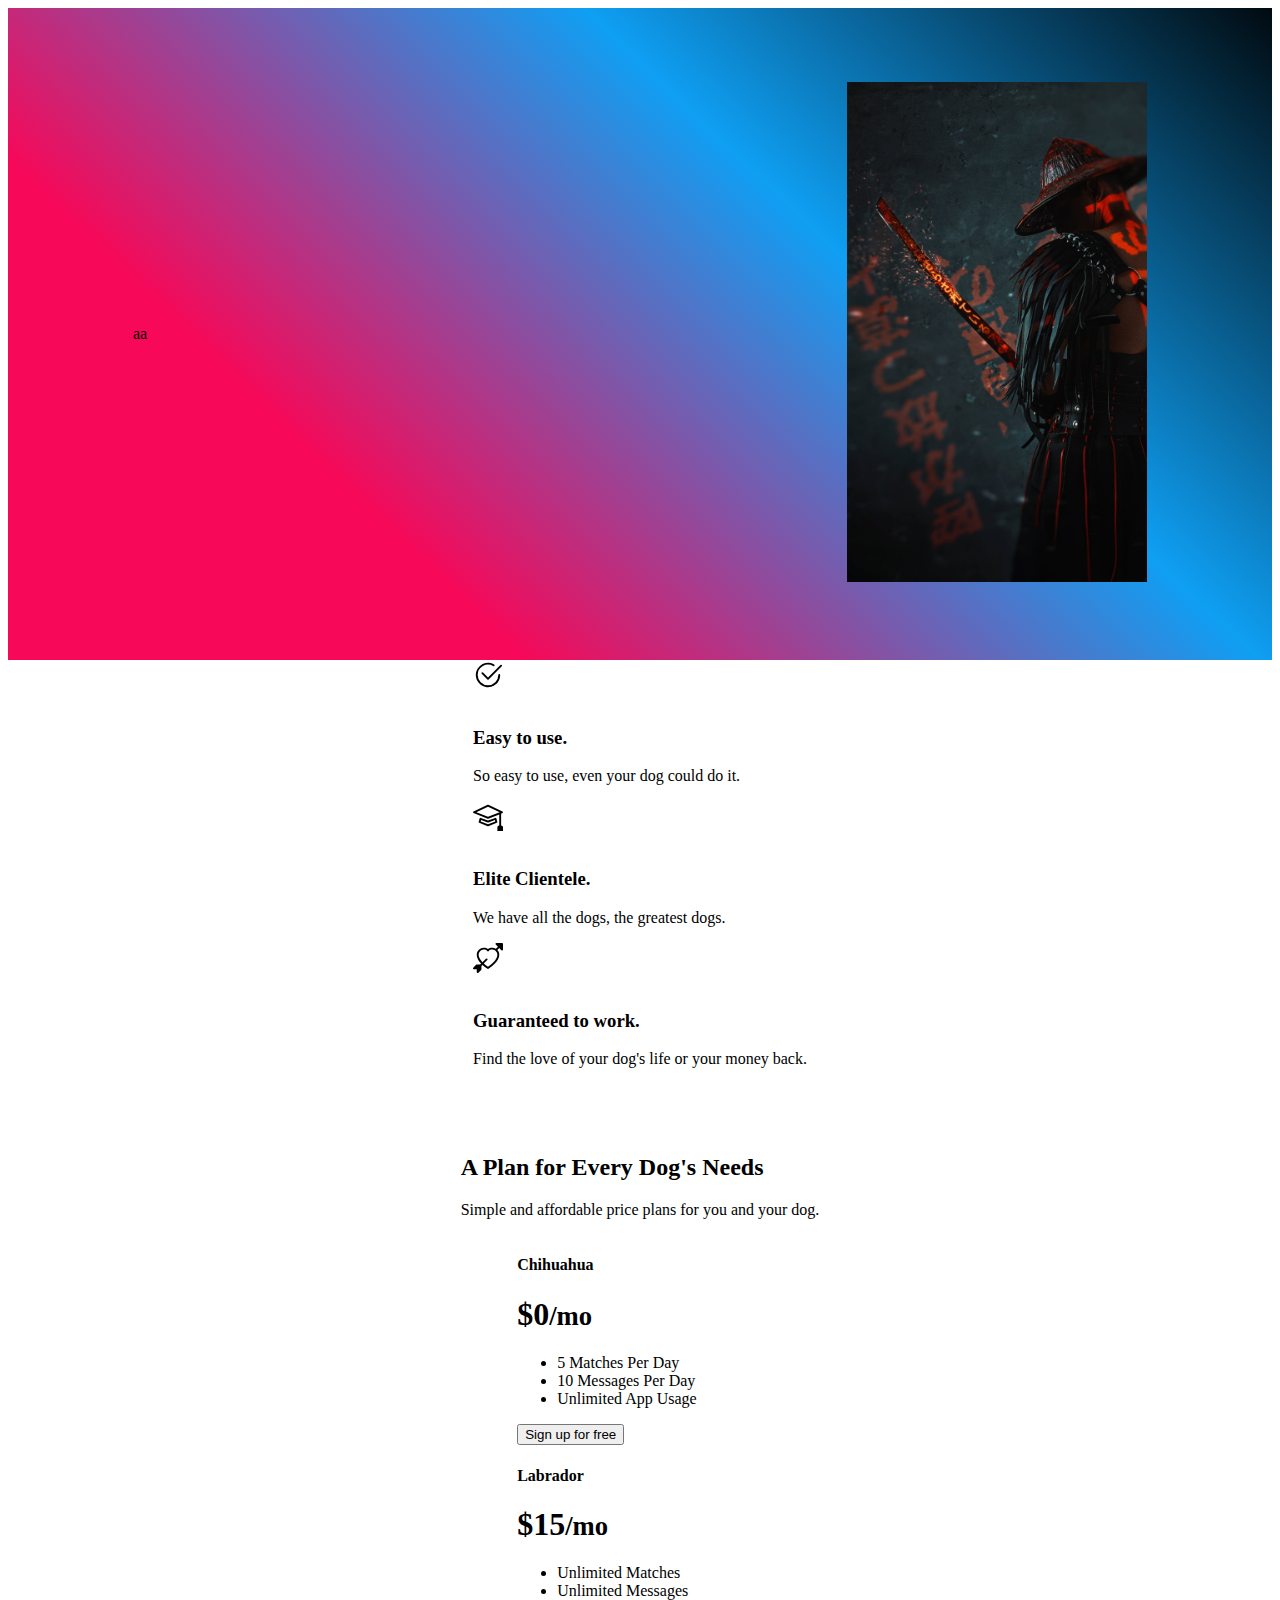
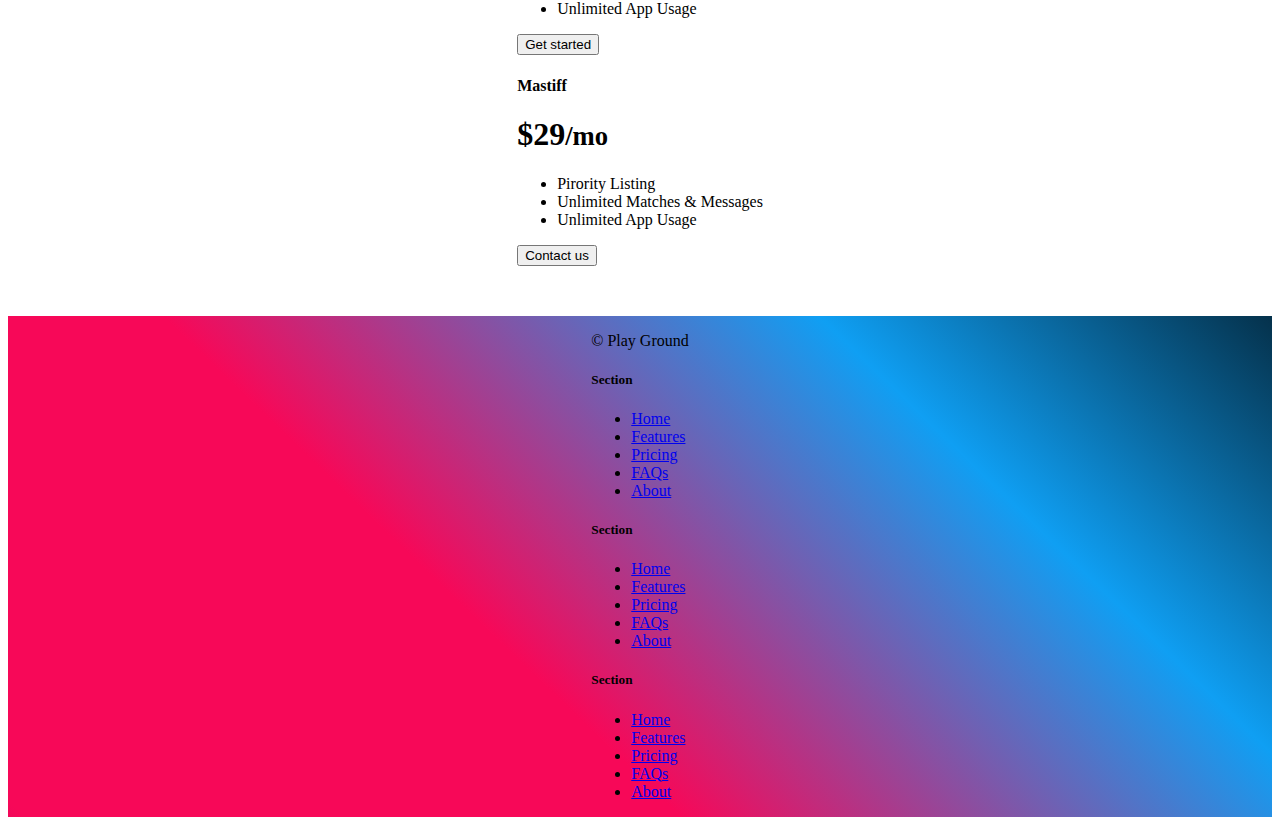
==== index.html @ 91ad3a65 "Add files via upload" ====
<!DOCTYPE html>
<html lang="en" data-bs-theme="dark">

<head>
  <meta charset="UTF-8">
  <meta name="viewport" content="width=device-width, initial-scale=1.0">
  <link rel="icon" href="./source/favicon_io/favicon-32x32.png">
  <link rel="stylesheet" href="./css/style.css">
  <link href="https://cdn.jsdelivr.net/npm/bootstrap@5.3.0-alpha3/dist/css/bootstrap.min.css" rel="stylesheet" 
        integrity="sha384-KK94CHFLLe+nY2dmCWGMq91rCGa5gtU4mk92HdvYe+M/SXH301p5ILy+dN9+nJOZ" 
        crossorigin="anonymous">
 
  <title>Play Ground</title>
</head>

<body>
  <!-- Title -->
  <section id="title" class="gradient-background ">
    <div class="container">
      <div>aa</div>
      <div class="image_samuria"><img src="./source/pxfuel.jpg" class="samurai" alt=""></div>
    </div>
    
  </section>
  <!-- Features -->
  <section id="features">
    <div class="container mt-5">
      <div class="row g-4 py-5 row-cols-1 row-cols-lg-3">
        <div class="col d-flex align-items-start">
          <div
            class="icon-square text-body-emphasis bg-body-secondary d-inline-flex align-items-center justify-content-center fs-4 flex-shrink-0 me-3">
            <svg xmlns="https://www.w3.org/2000/svg" height="30" fill="currentColor" class="bi bi-check2-circle"
              viewBox="0 0 16 16">
              <path
                d="M2.5 8a5.5 5.5 0 0 1 8.25-4.764.5.5 0 0 0 .5-.866A6.5 6.5 0 1 0 14.5 8a.5.5 0 0 0-1 0 5.5 5.5 0 1 1-11 0z" />
              <path
                d="M15.354 3.354a.5.5 0 0 0-.708-.708L8 9.293 5.354 6.646a.5.5 0 1 0-.708.708l3 3a.5.5 0 0 0 .708 0l7-7z" />
            </svg>
          </div>
          <div>
            <h3 class="fs-2">Easy to use.</h3>
            <p>So easy to use, even your dog could do it.</p>

          </div>
        </div>
        <div class="col d-flex align-items-start">
          <div
            class="icon-square text-body-emphasis bg-body-secondary d-inline-flex align-items-center justify-content-center fs-4 flex-shrink-0 me-3">
            <svg xmlns="https://www.w3.org/2000/svg" height="30" fill="currentColor" class="bi bi-mortarboard"
              viewBox="0 0 16 16">
              <path
                d="M8.211 2.047a.5.5 0 0 0-.422 0l-7.5 3.5a.5.5 0 0 0 .025.917l7.5 3a.5.5 0 0 0 .372 0L14 7.14V13a1 1 0 0 0-1 1v2h3v-2a1 1 0 0 0-1-1V6.739l.686-.275a.5.5 0 0 0 .025-.917l-7.5-3.5ZM8 8.46 1.758 5.965 8 3.052l6.242 2.913L8 8.46Z" />
              <path
                d="M4.176 9.032a.5.5 0 0 0-.656.327l-.5 1.7a.5.5 0 0 0 .294.605l4.5 1.8a.5.5 0 0 0 .372 0l4.5-1.8a.5.5 0 0 0 .294-.605l-.5-1.7a.5.5 0 0 0-.656-.327L8 10.466 4.176 9.032Zm-.068 1.873.22-.748 3.496 1.311a.5.5 0 0 0 .352 0l3.496-1.311.22.748L8 12.46l-3.892-1.556Z" />
            </svg>
          </div>
          <div>
            <h3 class="fs-2">Elite Clientele.</h3>
            <p>We have all the dogs, the greatest dogs.</p>

          </div>
        </div>
        <div class="col d-flex align-items-start">
          <div
            class="icon-square text-body-emphasis bg-body-secondary d-inline-flex align-items-center justify-content-center fs-4 flex-shrink-0 me-3">
            <svg xmlns="https://www.w3.org/2000/svg" height="30" fill="currentColor" class="bi bi-arrow-through-heart"
              viewBox="0 0 16 16">
              <path fill-rule="evenodd"
                d="M2.854 15.854A.5.5 0 0 1 2 15.5V14H.5a.5.5 0 0 1-.354-.854l1.5-1.5A.5.5 0 0 1 2 11.5h1.793l.53-.53c-.771-.802-1.328-1.58-1.704-2.32-.798-1.575-.775-2.996-.213-4.092C3.426 2.565 6.18 1.809 8 3.233c1.25-.98 2.944-.928 4.212-.152L13.292 2 12.147.854A.5.5 0 0 1 12.5 0h3a.5.5 0 0 1 .5.5v3a.5.5 0 0 1-.854.354L14 2.707l-1.006 1.006c.236.248.44.531.6.845.562 1.096.585 2.517-.213 4.092-.793 1.563-2.395 3.288-5.105 5.08L8 13.912l-.276-.182a21.86 21.86 0 0 1-2.685-2.062l-.539.54V14a.5.5 0 0 1-.146.354l-1.5 1.5Zm2.893-4.894A20.419 20.419 0 0 0 8 12.71c2.456-1.666 3.827-3.207 4.489-4.512.679-1.34.607-2.42.215-3.185-.817-1.595-3.087-2.054-4.346-.761L8 4.62l-.358-.368c-1.259-1.293-3.53-.834-4.346.761-.392.766-.464 1.845.215 3.185.323.636.815 1.33 1.519 2.065l1.866-1.867a.5.5 0 1 1 .708.708L5.747 10.96Z" />
            </svg>
          </div>
          <div>
            <h3 class="fs-2">Guaranteed to work.</h3>
            <p>Find the love of your dog's life or your money back.</p>

          </div>
        </div>
      </div>
    </div>
  </section>
  <!-- Testimonial -->
  <section id="testimonial">

  </section>
  <!-- Pricing -->
  <section id="pricing">
    <div class="container" style="flex-direction: column;">
      <div class="pricing-header p-3 pb-md-4 mx-auto text-center">
        <h2 class="display-4 fw-normal">A Plan for Every Dog's Needs</h2>
        <p class="fs-5 text-body-secondary">Simple and affordable price plans for you and your dog.
      </div>
     
      <div class="row row-cols-1 row-cols-md-3 mb-3 text-center">
        <div class="col">
          <div class="card mb-4 rounded-3 shadow-sm">
            <div class="card-header py-3">
              <h4 class="my-0 fw-normal">Chihuahua</h4>
            </div>
            <div class="card-body">
              <h1 class="card-title pricing-card-title">$0<small class="text-body-secondary fw-light">/mo</small></h1>
              <ul class="list-unstyled mt-3 mb-4">
                <li>5 Matches Per Day</li>
                <li>10 Messages Per Day</li>
                <li>Unlimited App Usage</li>
              </ul>
              <button type="button" class="w-100 btn btn-lg btn-outline-dark">Sign up for free</button>
            </div>
          </div>
        </div>
        <div class="col">
          <div class="card mb-4 rounded-3 shadow-sm">
            <div class="card-header py-3">
              <h4 class="my-0 fw-normal">Labrador</h4>
            </div>
            <div class="card-body">
              <h1 class="card-title pricing-card-title">$15<small class="text-body-secondary fw-light">/mo</small></h1>
              <ul class="list-unstyled mt-3 mb-4">
                <li>Unlimited Matches</li>
                <li>Unlimited Messages</li>
                <li>Unlimited App Usage</li>
              </ul>
              <button type="button" class="w-100 btn btn-lg btn-dark">Get started</button>
            </div>
          </div>
        </div>
        <div class="col">
          <div class="card mb-4 rounded-3 shadow-sm border-dark">
            <div class="card-header py-3 text-bg-dark border-dark">
              <h4 class="my-0 fw-normal">Mastiff</h4>
            </div>
            <div class="card-body">
              <h1 class="card-title pricing-card-title">$29<small class="text-body-secondary fw-light">/mo</small></h1>
              <ul class="list-unstyled mt-3 mb-4">
                <li>Pirority Listing</li>
                <li>Unlimited Matches & Messages</li>
                <li>Unlimited App Usage</li>
              </ul>
              <button type="button" class="w-100 btn btn-lg btn-dark">Contact us</button>
            </div>
          </div>
        </div>
      </div>
    </div>
  </section>
  <!-- Footer -->
  <section id="footer" class="gradient-background">
    <div class="container ">
      <footer class="row row-cols-1 row-cols-sm-2 row-cols-md-5 py-5 mt-5 border-top">
        <div class="col mb-3">

          <p class="text-body-secondary">© Play Ground</p>
        </div>

        <div class="col mb-3">

        </div>

        <div class="col mb-3">
          <h5>Section</h5>
          <ul class="nav flex-column">
            <li class="nav-item mb-2"><a href="#" class="nav-link p-0 text-body-secondary">Home</a></li>
            <li class="nav-item mb-2"><a href="#" class="nav-link p-0 text-body-secondary">Features</a></li>
            <li class="nav-item mb-2"><a href="#" class="nav-link p-0 text-body-secondary">Pricing</a></li>
            <li class="nav-item mb-2"><a href="#" class="nav-link p-0 text-body-secondary">FAQs</a></li>
            <li class="nav-item mb-2"><a href="#" class="nav-link p-0 text-body-secondary">About</a></li>
          </ul>
        </div>

        <div class="col mb-3">
          <h5>Section</h5>
          <ul class="nav flex-column">
            <li class="nav-item mb-2"><a href="#" class="nav-link p-0 text-body-secondary">Home</a></li>
            <li class="nav-item mb-2"><a href="#" class="nav-link p-0 text-body-secondary">Features</a></li>
            <li class="nav-item mb-2"><a href="#" class="nav-link p-0 text-body-secondary">Pricing</a></li>
            <li class="nav-item mb-2"><a href="#" class="nav-link p-0 text-body-secondary">FAQs</a></li>
            <li class="nav-item mb-2"><a href="#" class="nav-link p-0 text-body-secondary">About</a></li>
          </ul>
        </div>

        <div class="col mb-3">
          <h5>Section</h5>
          <ul class="nav flex-column">
            <li class="nav-item mb-2"><a href="#" class="nav-link p-0 text-body-secondary">Home</a></li>
            <li class="nav-item mb-2"><a href="#" class="nav-link p-0 text-body-secondary">Features</a></li>
            <li class="nav-item mb-2"><a href="#" class="nav-link p-0 text-body-secondary">Pricing</a></li>
            <li class="nav-item mb-2"><a href="#" class="nav-link p-0 text-body-secondary">FAQs</a></li>
            <li class="nav-item mb-2"><a href="#" class="nav-link p-0 text-body-secondary">About</a></li>
          </ul>
        </div>
      </footer>
    </div>
  </section>

  <script src="https://cdn.jsdelivr.net/npm/bootstrap@5.3.0-alpha3/dist/js/bootstrap.bundle.min.js" integrity="sha384-ENjdO4Dr2bkBIFxQpeoTz1HIcje39Wm4jDKdf19U8gI4ddQ3GYNS7NTKfAdVQSZe" crossorigin="anonymous"></script>
</body>

</html>
---- css/style.css ----
.body{
  background-color: black;
}
/* Title */
/* .title{

} */

.container{
  display: flex;
  justify-content: center;
  align-items: center;
  z-index: 5;
}

.samurai{
    height: 500px;
    width: 300px;
}

.image_samuria{
    padding: 74px 0px 74px 700px;
}












.gradient-background {
  background: linear-gradient(44deg,#020fca,#020fca,#f70858, #f70858, #0f9ff3, #000000,#000000,#000000);
  background-size:220% 350%;

  /* -webkit-animation: gradient-animation 12s ease infinite; */
  animation: gradient-animation 12s ease infinite;
}

/* @-webkit-keyframes gradient-animation {
  0%{background-position:0% 40%}
  50%{background-position:100% 50%}
  100%{background-position:0% 40%}
} */
@keyframes gradient-animation {
  0%{background-position:75% 0%}
  50%{background-position:0% 100%}
  100%{background-position:75% 0%}
}
#pricing{
  padding: 50px 0px;
} 
.icon-square {
  width: 3rem;
  height: 3rem;
  border-radius: 0.75rem;
}

.profile-img {
  border-radius: 50%;
  height: 100px;
}
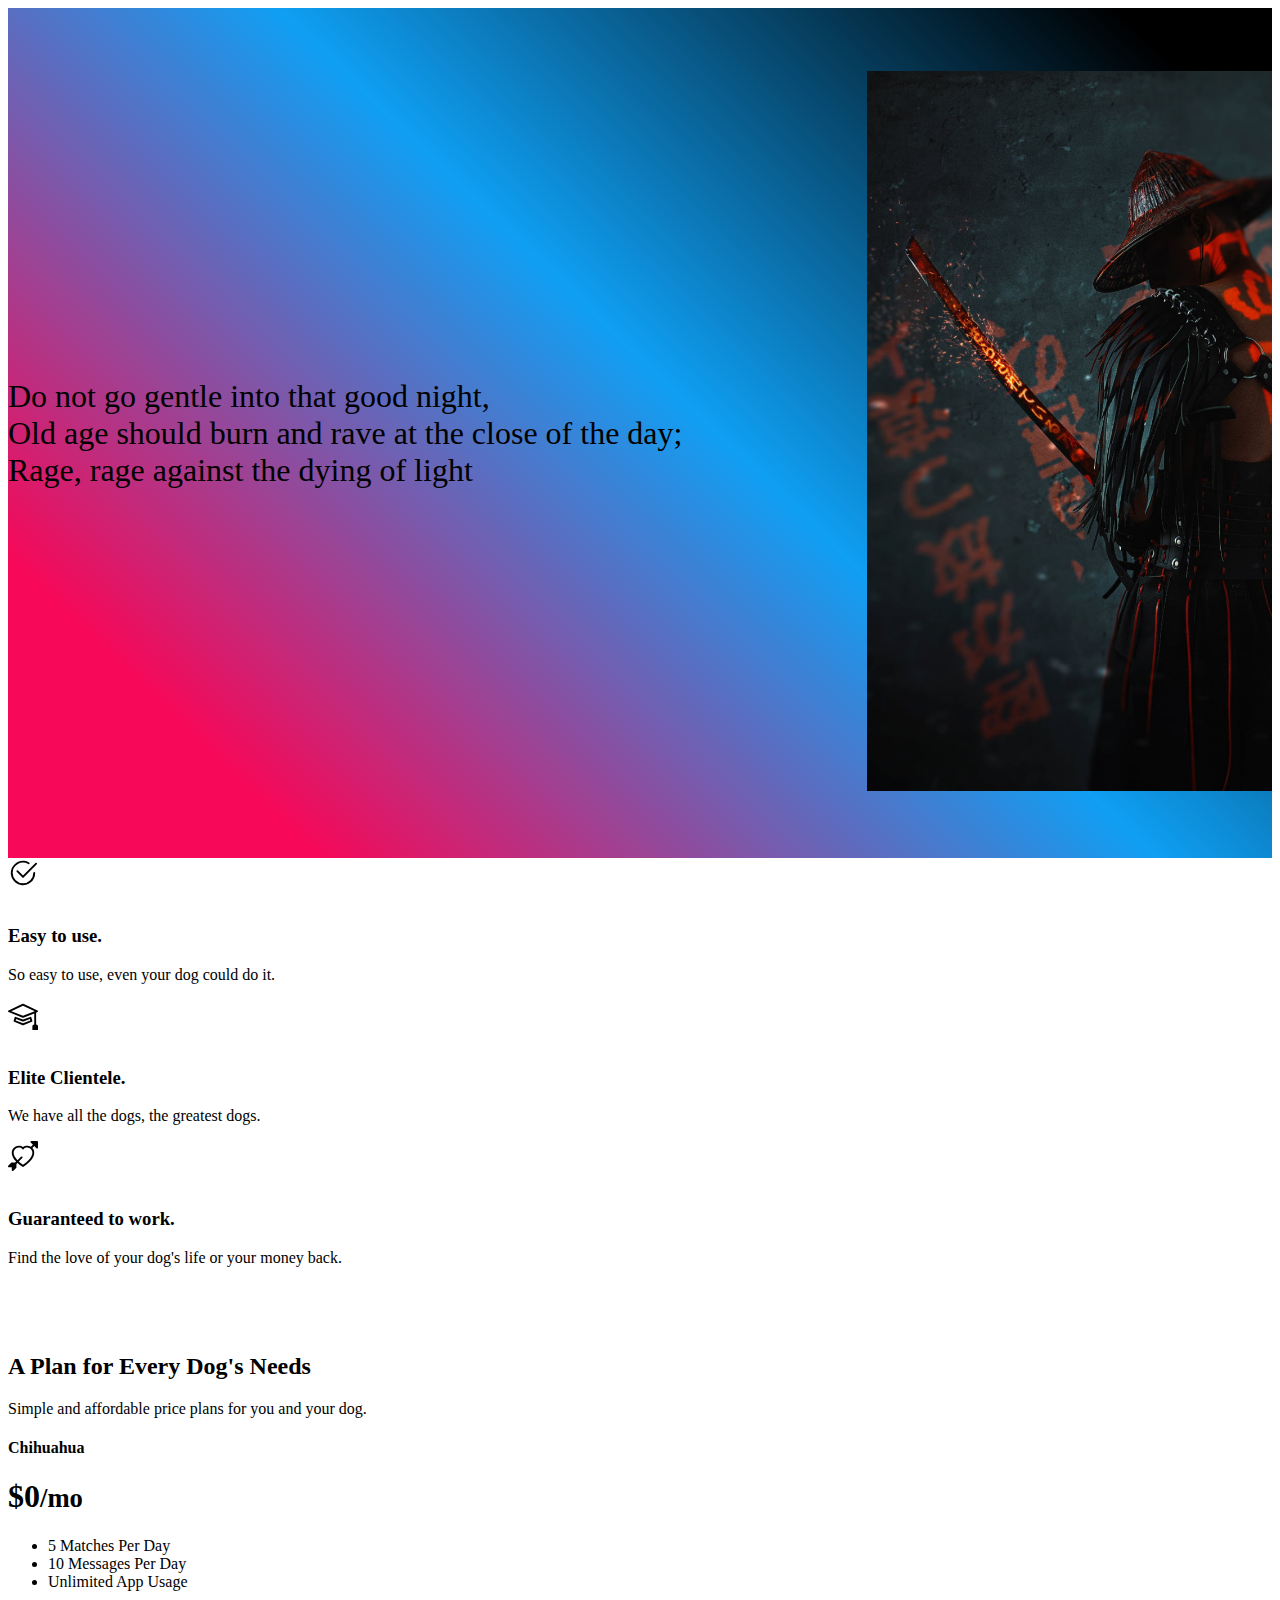
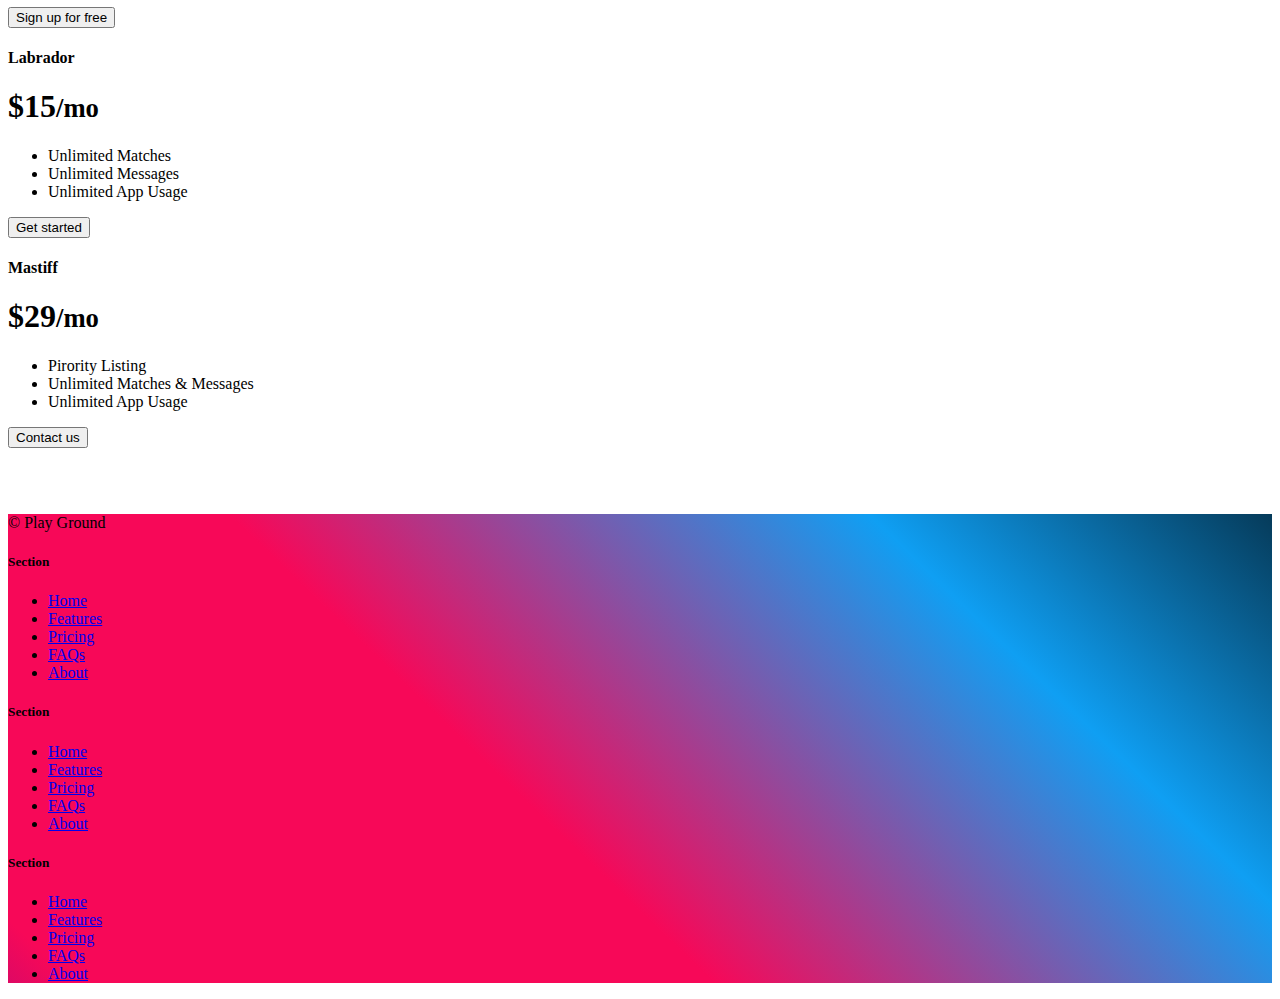
==== commit 07923fe0: "Add files via upload" ====
--- a/index.html
+++ b/index.html
@@ -5,20 +5,20 @@
   <meta charset="UTF-8">
   <meta name="viewport" content="width=device-width, initial-scale=1.0">
   <link rel="icon" href="./source/favicon_io/favicon-32x32.png">
-  <link rel="stylesheet" href="./css/style.css">
+  
   <link href="https://cdn.jsdelivr.net/npm/bootstrap@5.3.0-alpha3/dist/css/bootstrap.min.css" rel="stylesheet" 
         integrity="sha384-KK94CHFLLe+nY2dmCWGMq91rCGa5gtU4mk92HdvYe+M/SXH301p5ILy+dN9+nJOZ" 
         crossorigin="anonymous">
- 
+  <link rel="stylesheet" href="./css/style.css">
   <title>Play Ground</title>
 </head>
 
 <body>
   <!-- Title -->
   <section id="title" class="gradient-background ">
-    <div class="container">
-      <div>aa</div>
-      <div class="image_samuria"><img src="./source/pxfuel.jpg" class="samurai" alt=""></div>
+    <div class="container-fluid title">
+      <div class="title_text_div" s><p id="title_text">Do not go gentle into that good night, <br> Old age should burn and rave at the close of the day;<br>Rage, rage against the dying of light</p></div>
+      <div id="image_samuria"><img src="./source/pxfuel.jpg" class="title_image" alt=""></div>
     </div>
     
   </section>
--- a/css/style.css
+++ b/css/style.css
@@ -6,21 +6,27 @@
 
 } */
 
-.container{
+.title{
   display: flex;
-  justify-content: center;
+  justify-content: space-between;
   align-items: center;
-  z-index: 5;
+  /* max-width: 1000px; */
+}
+/* 
+.title_text_div{
+  margin-right: 200px; 
+}
+*/
+.title_image{
+    height: 80vh;
+    width: 45vh;
 }
 
-.samurai{
-    height: 500px;
-    width: 300px;
+#image_samuria{
+  padding: 5% 0px;
+    
 }
 
-.image_samuria{
-    padding: 74px 0px 74px 700px;
-}
 
 
 
@@ -51,9 +57,11 @@
   50%{background-position:0% 100%}
   100%{background-position:75% 0%}
 }
+
 #pricing{
   padding: 50px 0px;
 } 
+
 .icon-square {
   width: 3rem;
   height: 3rem;
@@ -63,4 +71,41 @@
 .profile-img {
   border-radius: 50%;
   height: 100px;
-} +} 
+@media only screen and (max-width:700px){
+  #title_text{
+    font-size: 0.35rem;
+  }
+}
+@media only screen and (max-width:650px){
+  #title_text{
+    font-size: 0.7rem;
+  }
+}
+
+@media only screen and (max-width:350px){
+  #title_text{
+    font-size: 0.5rem;
+  }
+}
+
+@media only screen and (max-width:300px){
+  #title_text{
+    font-size: 0.35rem;
+  }
+}
+
+
+
+@media only screen and (min-width:750px){
+  #title_text{
+    font-size: 2rem;
+  }
+}
+
+@media only screen and (min-width: 1700px){
+  .title_image{
+    height: 45vh;
+    width: 25vh;
+}
+}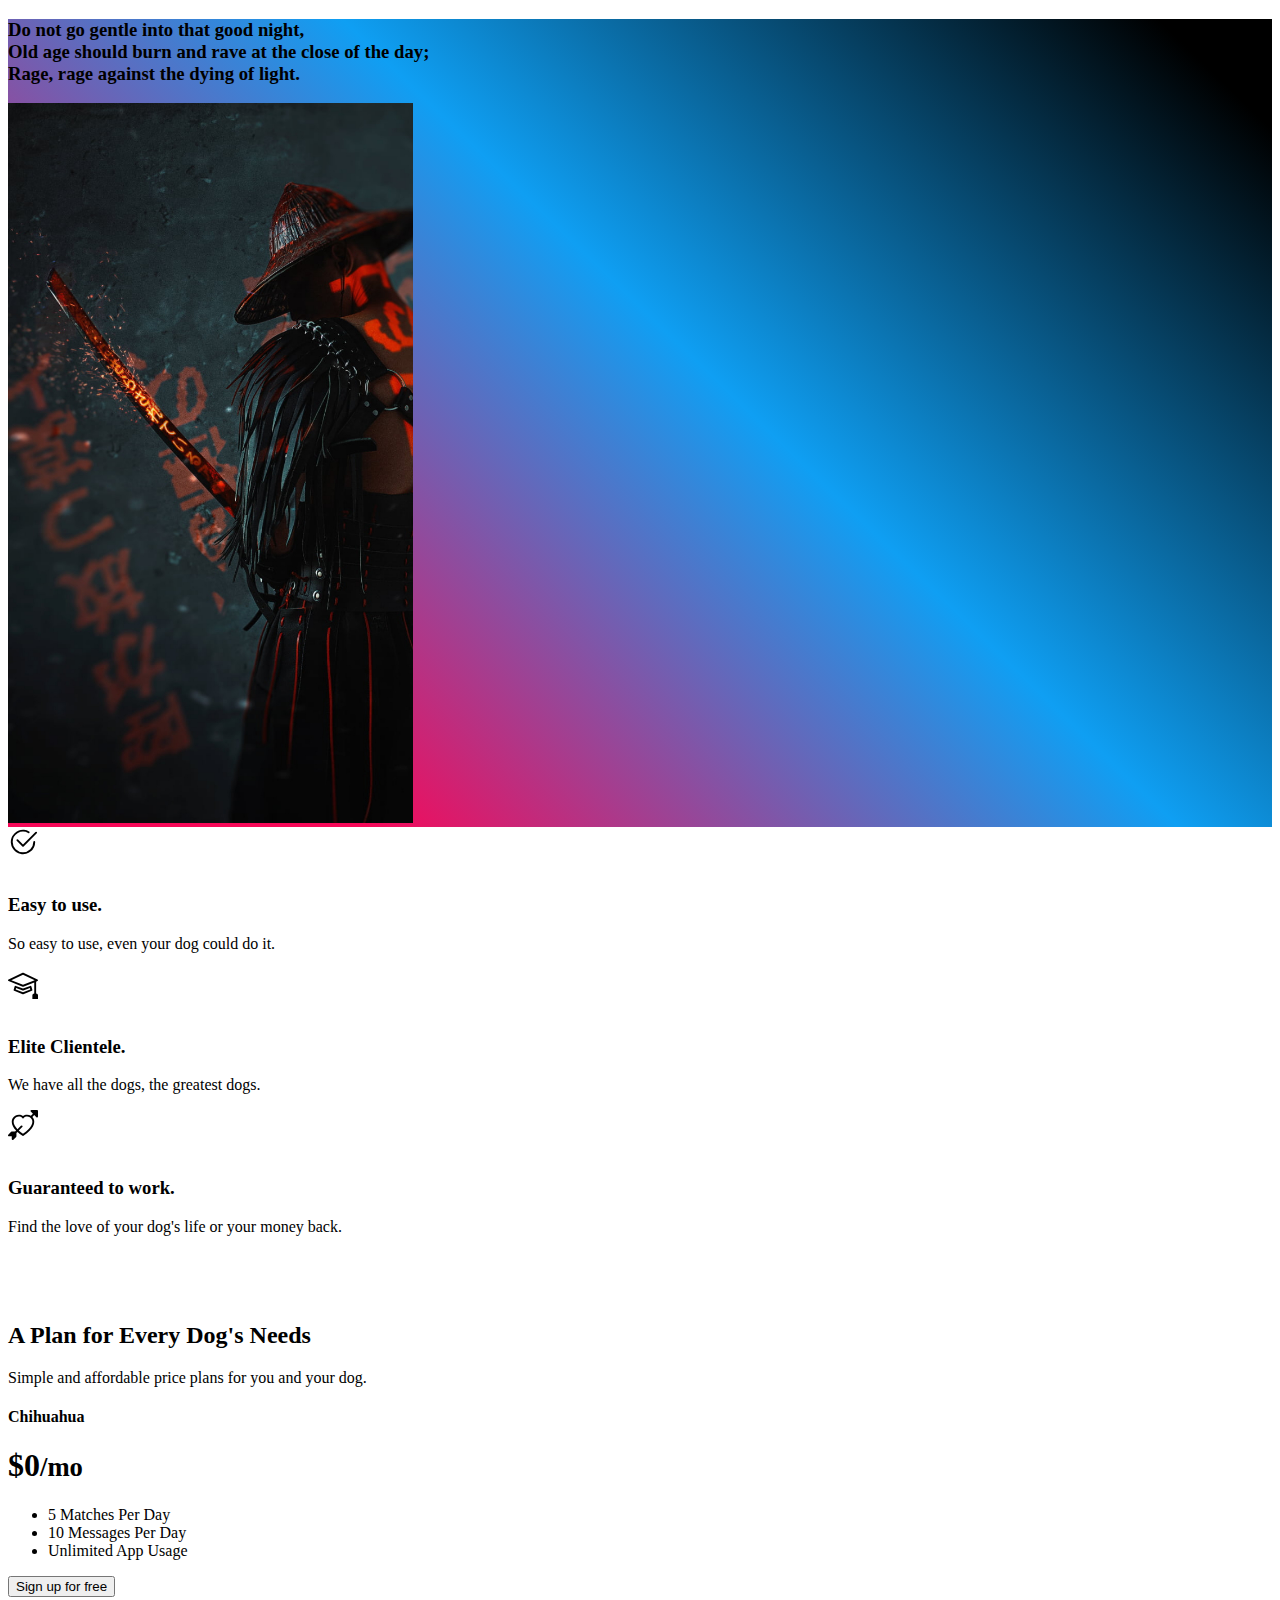
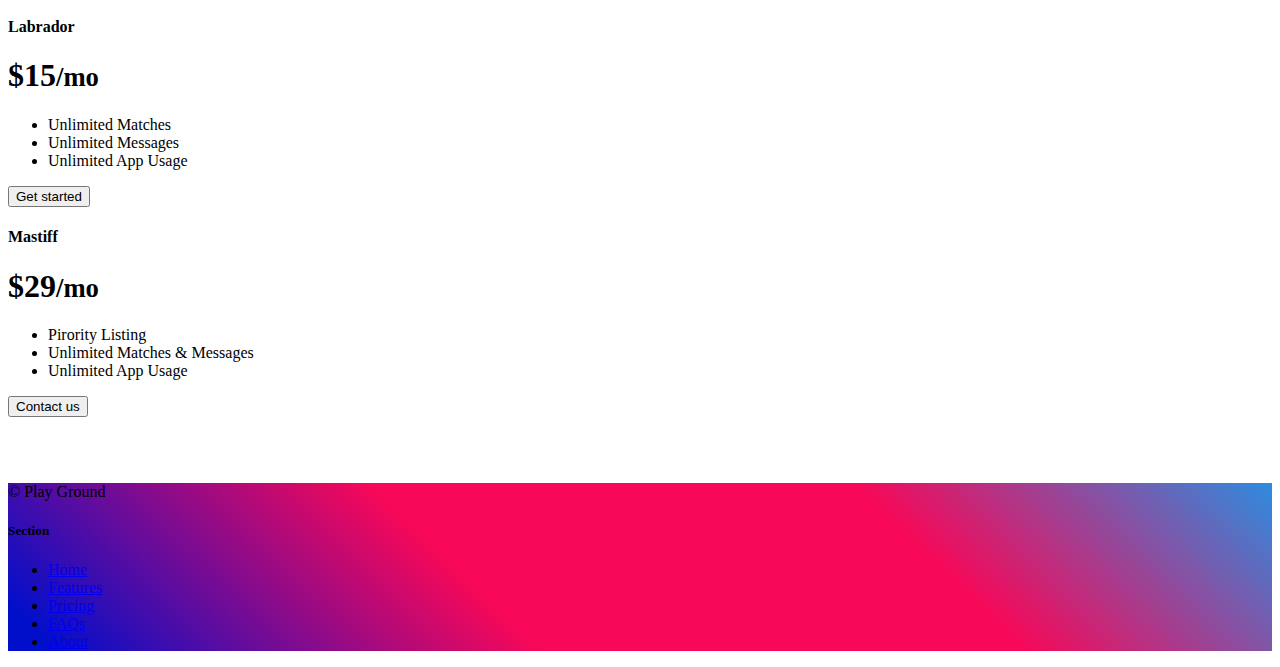
==== commit 38bf5051: "Added Features" ====
--- a/index.html
+++ b/index.html
@@ -16,9 +16,18 @@
 <body>
   <!-- Title -->
   <section id="title" class="gradient-background ">
-    <div class="container-fluid title">
-      <div class="title_text_div" s><p id="title_text">Do not go gentle into that good night, <br> Old age should burn and rave at the close of the day;<br>Rage, rage against the dying of light</p></div>
-      <div id="image_samuria"><img src="./source/pxfuel.jpg" class="title_image" alt=""></div>
+    <div class="container d-flex justify-content-center">
+      <div class="row g-4 py-4 row-cols-1 row-cols-md-2">
+        <div class="col d-flex align-items-center justify-content-center">
+          <h3 class="fs-4 text-center">Do not go gentle into that good night, 
+            <br> Old age should burn and rave at the close of the day;
+            <br>Rage, rage against the dying of light.
+          </h3>
+        </div>
+        <div class="col d-flex align-items-end justify-content-end">
+          <img src="./source/pxfuel.jpg" class="img-fluid rounded-5 title_image" alt="">
+        </div>
+      </div>
     </div>
     
   </section>
@@ -165,28 +174,6 @@
             <li class="nav-item mb-2"><a href="#" class="nav-link p-0 text-body-secondary">About</a></li>
           </ul>
         </div>
-
-        <div class="col mb-3">
-          <h5>Section</h5>
-          <ul class="nav flex-column">
-            <li class="nav-item mb-2"><a href="#" class="nav-link p-0 text-body-secondary">Home</a></li>
-            <li class="nav-item mb-2"><a href="#" class="nav-link p-0 text-body-secondary">Features</a></li>
-            <li class="nav-item mb-2"><a href="#" class="nav-link p-0 text-body-secondary">Pricing</a></li>
-            <li class="nav-item mb-2"><a href="#" class="nav-link p-0 text-body-secondary">FAQs</a></li>
-            <li class="nav-item mb-2"><a href="#" class="nav-link p-0 text-body-secondary">About</a></li>
-          </ul>
-        </div>
-
-        <div class="col mb-3">
-          <h5>Section</h5>
-          <ul class="nav flex-column">
-            <li class="nav-item mb-2"><a href="#" class="nav-link p-0 text-body-secondary">Home</a></li>
-            <li class="nav-item mb-2"><a href="#" class="nav-link p-0 text-body-secondary">Features</a></li>
-            <li class="nav-item mb-2"><a href="#" class="nav-link p-0 text-body-secondary">Pricing</a></li>
-            <li class="nav-item mb-2"><a href="#" class="nav-link p-0 text-body-secondary">FAQs</a></li>
-            <li class="nav-item mb-2"><a href="#" class="nav-link p-0 text-body-secondary">About</a></li>
-          </ul>
-        </div>
       </footer>
     </div>
   </section>
--- a/css/style.css
+++ b/css/style.css
@@ -103,9 +103,9 @@
   }
 }
 
-@media only screen and (min-width: 1700px){
+/* @media only screen and (min-width: 1600px){
   .title_image{
     height: 45vh;
     width: 25vh;
 }
-}+} */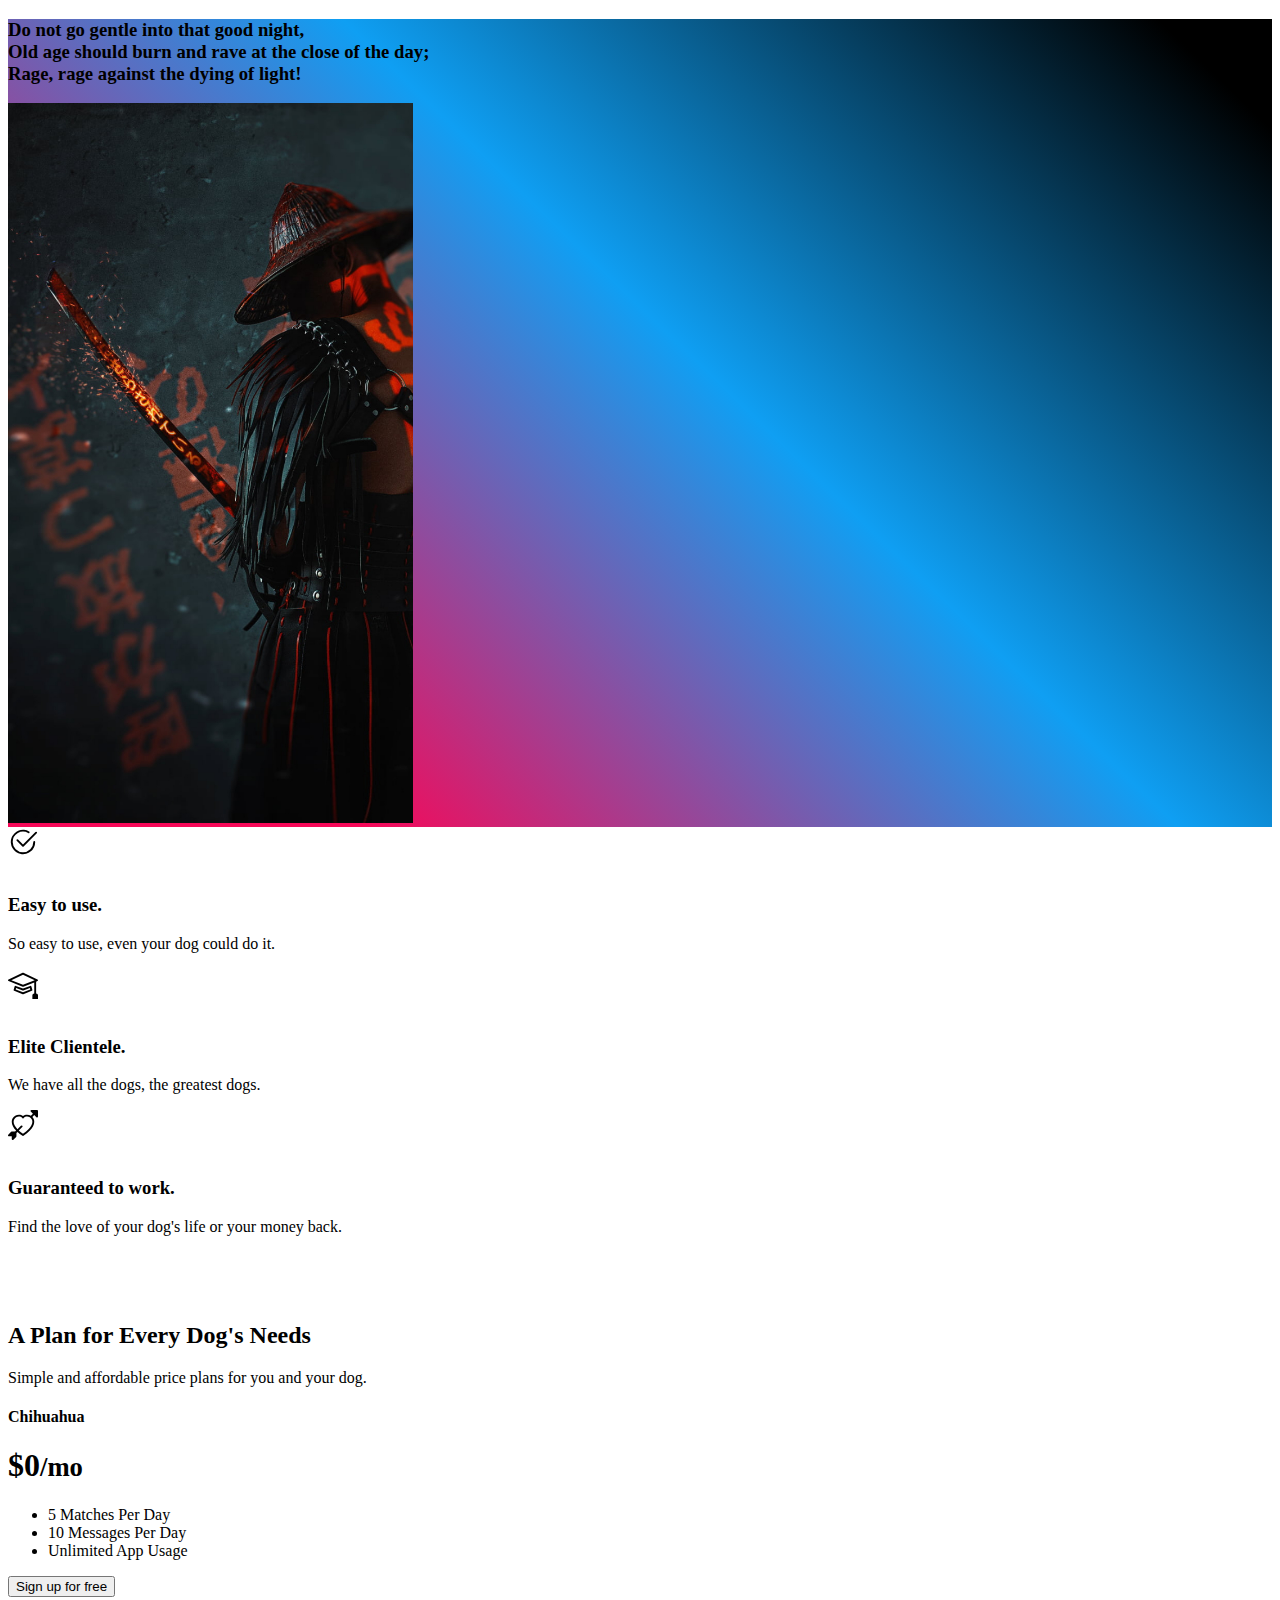
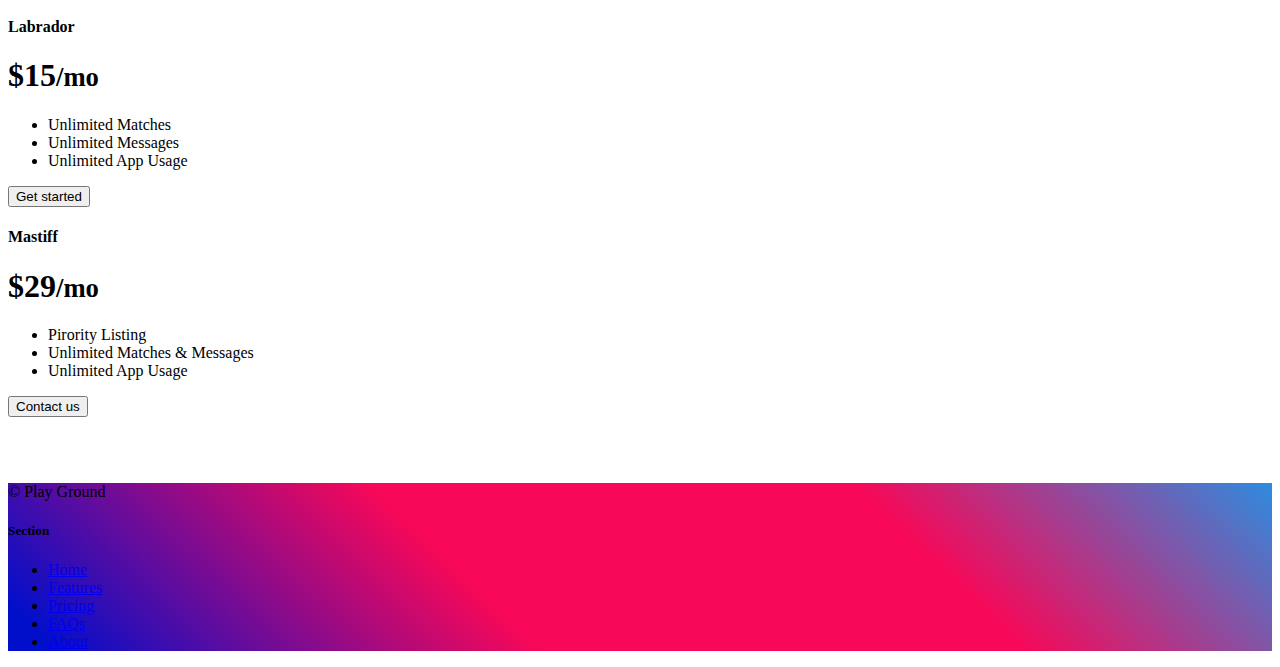
==== commit c8d9386c: "try" ====
--- a/index.html
+++ b/index.html
@@ -21,7 +21,7 @@
         <div class="col d-flex align-items-center justify-content-center">
           <h3 class="fs-4 text-center">Do not go gentle into that good night, 
             <br> Old age should burn and rave at the close of the day;
-            <br>Rage, rage against the dying of light.
+            <br>Rage, rage against the dying of light!
           </h3>
         </div>
         <div class="col d-flex align-items-end justify-content-end">
